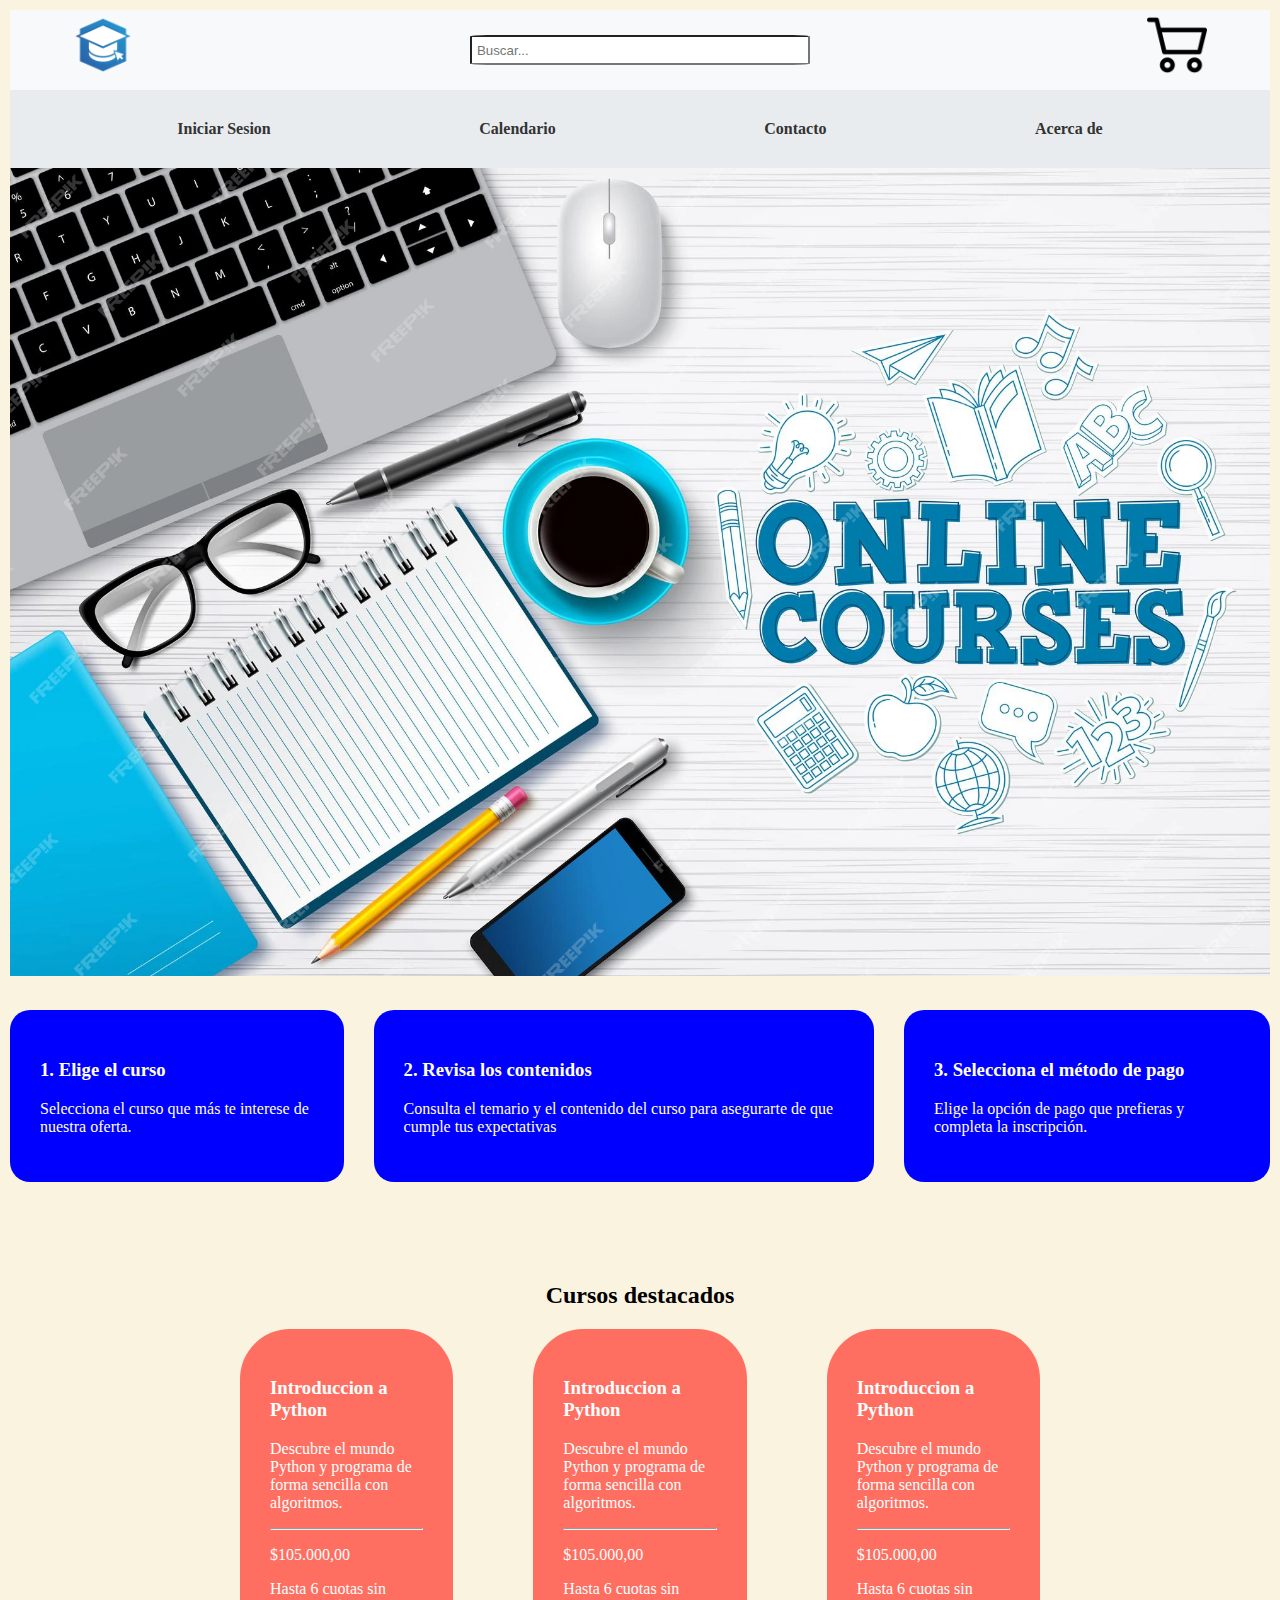
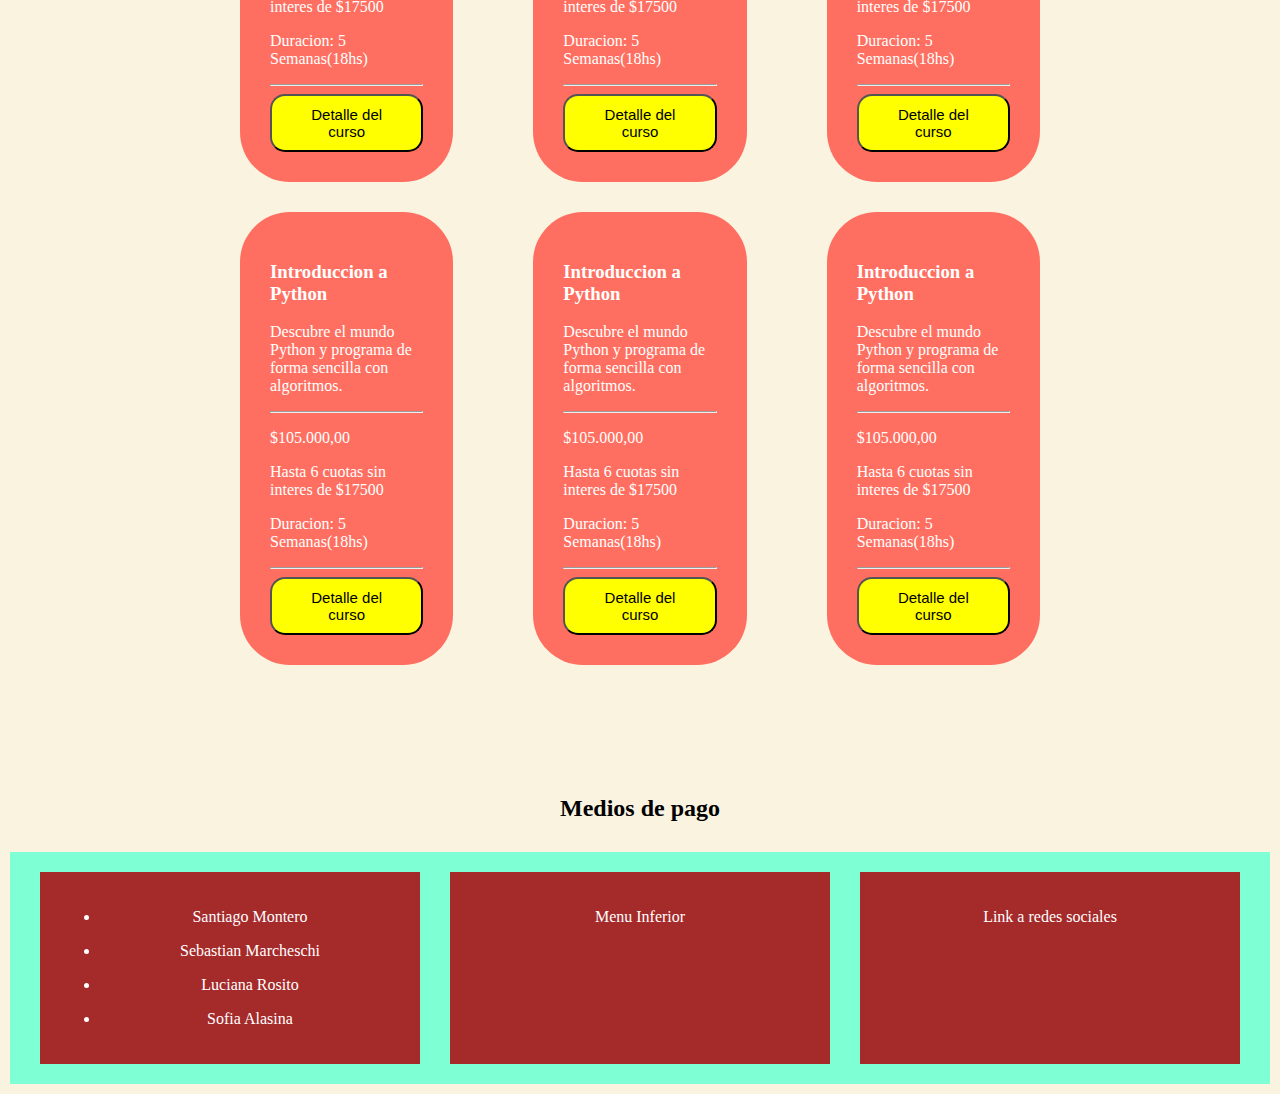
==== index.html @ d5eb5166 "first commit" ====
<!DOCTYPE html>
<html lang="en">

<head>
    <meta charset="UTF-8">
    <meta name="viewport" content="width=device-width, initial-scale=1.0">
    <link rel="stylesheet" type="text/css" href="./css/Style.css">
    <title>Pagina Inicio</title>
    <link rel="icon" href="./assets/icon/icono.png">
</head>

<body>
    <header>
        <nav>
            <div class="Logo">
                <img src="./assets/icon/logo.jpg" alt="Logo">
            </div>

            <input type="search" placeholder="Buscar...">

            <div class="Carrito">
                <img src="./assets/image/carrito.png" alt="Carrito">
            </div>
        </nav>
        <div class="menuprincipal">
            <a href="./pages/inicioSesion.html">Iniciar Sesion</a>
            <a href="./pages/calendario.html">Calendario</a>
            <a href="#">Contacto</a>
            <a href="#">Acerca de</a>
        </div>
    </header>
    <main>
        <div class="img_Menu">

            <img src="./assets/image/Cursos_online_banner.jpg" alt="Menu">
        </div>
        <section>
            <div class="Pasos">

                <div class="Columna1 paso">
                    <h3>1. Elige el curso</h3>
                    <p>Selecciona el curso que más te interese de nuestra oferta.</p>
                </div>


                <div class="Columna2 paso">
                    <h3>2. Revisa los contenidos</h3>
                    <p>Consulta el temario y el contenido del curso para asegurarte de que cumple tus expectativas</p>

                </div>


                <div class="Columna3 paso">
                    <h3>3. Selecciona el método de pago</h3>
                    <p>Elige la opción de pago que prefieras y completa la inscripción.</p>
                </div>
            </div>


            <h2>Cursos destacados</h2>
            <div class="Cursos">
                <div class="C1 estiloscursos">
                    <h3>Introduccion a Python</h3>
                    <p>Descubre el mundo Python y programa de forma sencilla con algoritmos.</p>
                    <hr>
                    <p>$105.000,00</p>
                    <p>Hasta 6 cuotas sin interes de $17500</p>
                    <p>Duracion: 5 Semanas(18hs)</p>
                    <hr>
                    <a href="./pages/detalleDeCursoPython.html">
                        <button>Detalle del curso</button>
                    </a>
                </div>
                <div class="C2 estiloscursos">
                    <h3>Introduccion a Python</h3>
                    <p>Descubre el mundo Python y programa de forma sencilla con algoritmos.</p>
                    <hr>
                    <p>$105.000,00</p>
                    <p>Hasta 6 cuotas sin interes de $17500</p>
                    <p>Duracion: 5 Semanas(18hs)</p>
                    <hr>
                    <button>Detalle del curso</button>
                </div>
                <div class="C3 estiloscursos">
                    <h3>Introduccion a Python</h3>
                    <p>Descubre el mundo Python y programa de forma sencilla con algoritmos.</p>
                    <hr>
                    <p>$105.000,00</p>
                    <p>Hasta 6 cuotas sin interes de $17500</p>
                    <p>Duracion: 5 Semanas(18hs)</p>
                    <hr>
                    <button>Detalle del curso</button>
                </div>
            </div>

            <div class="Cursos2">
                <div class="C4 estiloscursos">
                    <h3>Introduccion a Python</h3>
                    <p>Descubre el mundo Python y programa de forma sencilla con algoritmos.</p>
                    <hr>
                    <p>$105.000,00</p>
                    <p>Hasta 6 cuotas sin interes de $17500</p>
                    <p>Duracion: 5 Semanas(18hs)</p>
                    <hr>
                    <button>Detalle del curso</button>
                </div>
                <div class="C5 estiloscursos">
                    <h3>Introduccion a Python</h3>
                    <p>Descubre el mundo Python y programa de forma sencilla con algoritmos.</p>
                    <hr>
                    <p>$105.000,00</p>
                    <p>Hasta 6 cuotas sin interes de $17500</p>
                    <p>Duracion: 5 Semanas(18hs)</p>
                    <hr>
                    <button>Detalle del curso</button>
                </div>
                <div class="C6 estiloscursos">
                    <h3>Introduccion a Python</h3>
                    <p>Descubre el mundo Python y programa de forma sencilla con algoritmos.</p>
                    <hr>
                    <p>$105.000,00</p>
                    <p>Hasta 6 cuotas sin interes de $17500</p>
                    <p>Duracion: 5 Semanas(18hs)</p>
                    <hr>
                    <button>Detalle del curso</button>
                </div>
            </div>

            <article>
                <h2>Medios de pago</h2>
                <div class="Pagos">

                </div>
            </article>
        </section>
    </main>

    <footer>
        <div class="Nosotros">
            <div class="Datos paso2">
                <ul>
                    <li>
                        <p>Santiago Montero</p>
                    </li>
                    <li>
                        <p>Sebastian Marcheschi</p>
                    </li>
                    <li>
                        <p>Luciana Rosito</p>
                    </li>
                    <li>
                        <p> Sofia Alasina</p>
                    </li>
                </ul>

            </div>
            <div class="Menu paso2">
                <p>Menu Inferior</p>
            </div>
            <div class="Redes paso2">
                <p>Link a redes sociales</p>
            </div>
        </div>
    </footer>

</body>

</html>
---- css/Style.css ----
body {
    padding: 10px;
    margin: 0px;
    background-color: #FAF3E0;
}

header {
    background-color: yellow;
}

nav {
    display: flex;
    align-items: center;
    justify-content: space-between;
    padding-top: 5px;
    padding-bottom: 5px;
    padding-left: 5%;
    padding-right: 5%;
    background-color: #f8f9fa;
}

header nav input[type="search"] {
    padding: 5px;
    width: 30%;
    height: 30px;
    border-radius: 5%;
    outline: none;
}

header nav .Carrito {
    display: flex;
    width: -100px;
    height: 60px;
    padding-bottom: 10px;

}

header nav .Logo {
    display: flex;
    width: -100px;
    height: 60px;
    padding-bottom: 10px;
}

header .menuprincipal {
    display: flex;
    justify-content: space-around;
    /* Espacio uniforme entre los elementos */
    padding: 20px 5%;
    /* Relleno opcional */
    background-color: #e9ecef;
}

.menuprincipal a {
    text-decoration: none;
    color: #333;
    padding: 10px;
    font-weight: bold;
}

.menuprincipal a:hover {
    color: #007bff;
}

.img_Menu img {
    width: 100%;
}

/*Forma de div*/

section .Pasos {
    display: flex;
    flex-direction: row;
    flex-wrap: nowrap;
    justify-content: space-between;
    padding-top: 30px;
    gap: 30px;
}

/* Clase para "Pasos"*/
.paso {
    padding: 30px;
    background-color: blue;
    color: white;
    border-radius: 20px;
}


section h2 {
    padding-top: 80px;
    text-align: center;

}

section .Cursos {
    display: flex;
    flex-direction: row;
    flex-wrap: nowrap;
    justify-content: space-between;
    padding: 0px 190px;
}
.estiloscursos{
    padding: 30px;
    margin: 0px 40px;
    background-color: #FF6F61;
    color: white;
    flex: 1;
    border-radius: 50px;
}

button{
    border-radius: 15px;
    background-color: yellow;
    padding: 10px 20px;
    font-size: 15px;
    cursor: pointer;
}

button:hover{
    background-color: #007bff;
}


section .Cursos2 {
    display: flex;
    flex-direction: row;
    flex-wrap: nowrap;
    justify-content: space-between;
    padding: 30px 190px;
}


footer {
    padding-top: 10px;
}

footer .Nosotros {
    display: flex;
    flex-direction: row;
    flex-wrap: wrap;
    justify-content: space-between;
    padding: 20px 30px;
    gap: 30px;
    background-color: aquamarine;
}

footer .Nosotros .paso2 {
    background-color: brown;
    padding: 20px;
    color: white;
    flex: 1;
    text-align: center;
}
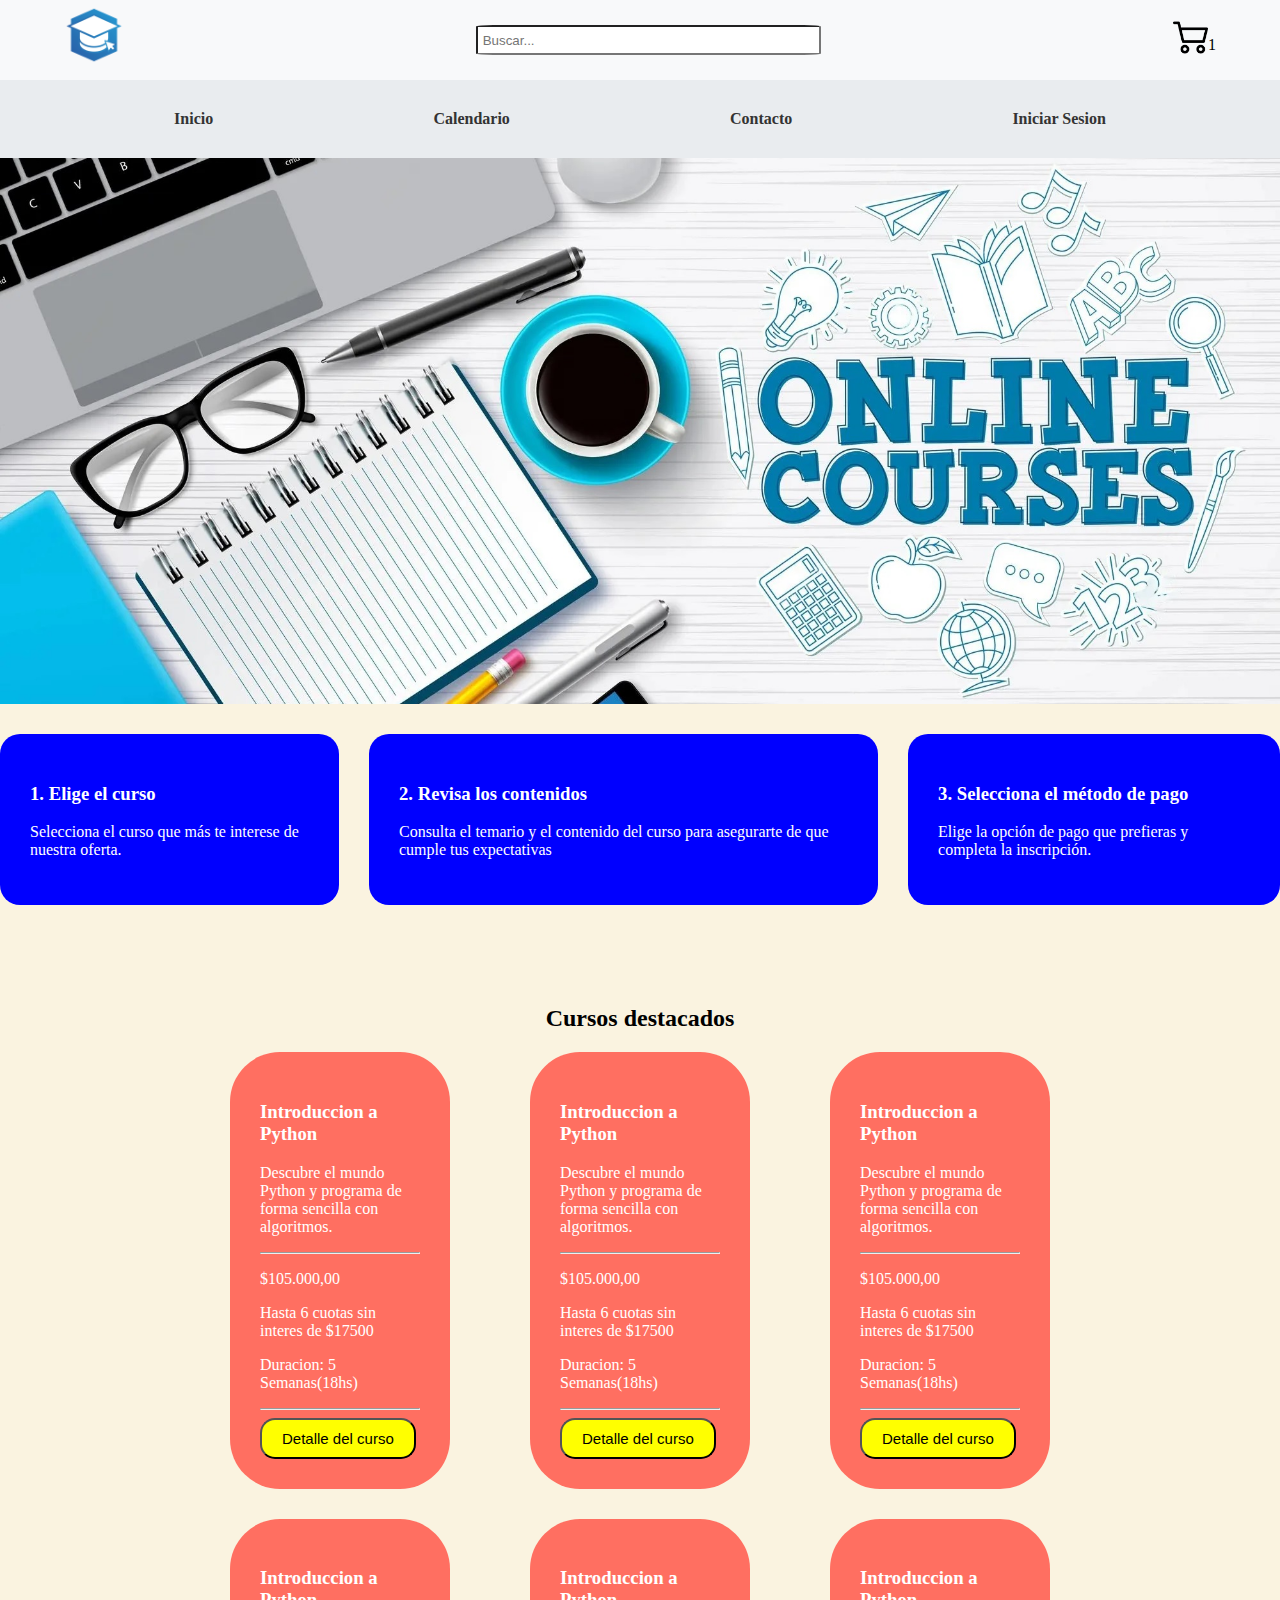
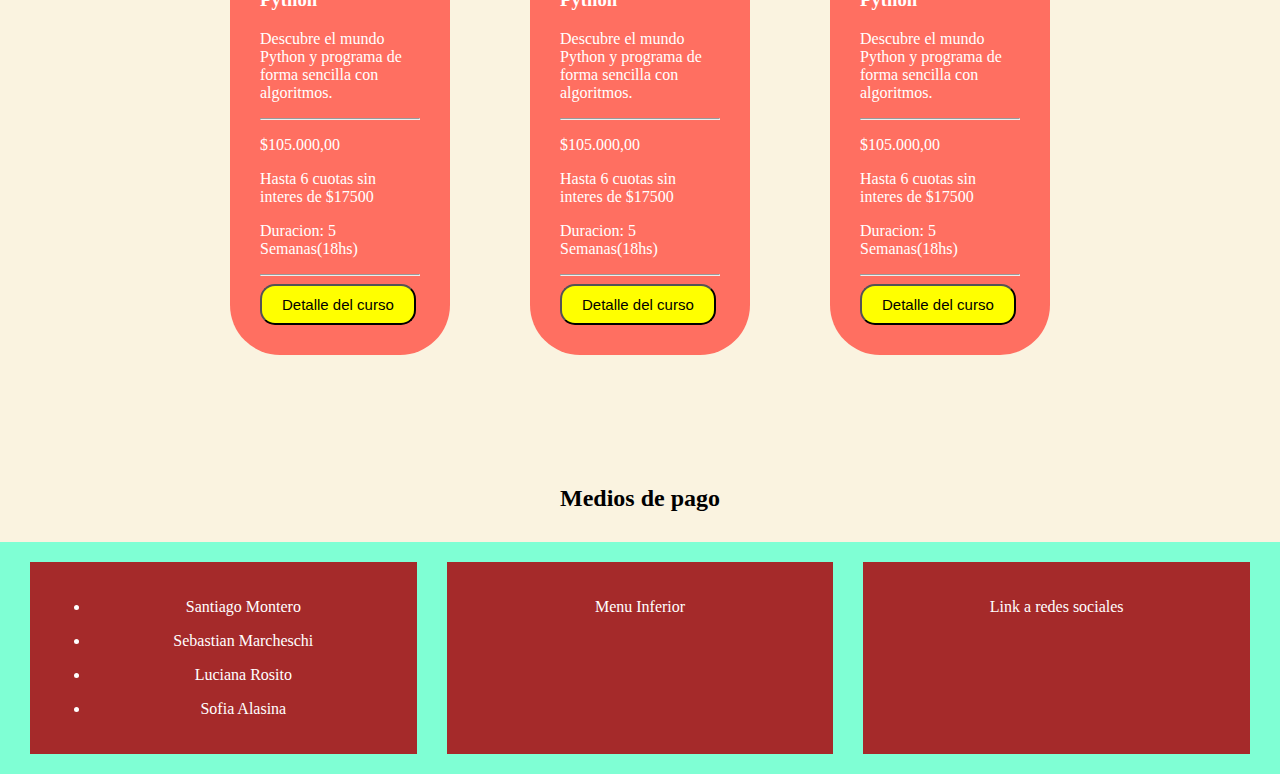
==== commit e722e196: "Add files via upload" ====
--- a/index.html
+++ b/index.html
@@ -20,13 +20,14 @@
 
             <div class="Carrito">
                 <img src="./assets/image/carrito.png" alt="Carrito">
+                <p>1</p>
             </div>
         </nav>
         <div class="menuprincipal">
+            <a href="#">Inicio</a>
+            <a href="./pages/calendario.html">Calendario</a>
+            <a href="./pages/paginaContacto.html">Contacto</a>
             <a href="./pages/inicioSesion.html">Iniciar Sesion</a>
-            <a href="./pages/calendario.html">Calendario</a>
-            <a href="#">Contacto</a>
-            <a href="#">Acerca de</a>
         </div>
     </header>
     <main>
@@ -165,4 +166,4 @@
 
 </body>
 
-</html>
+</html>--- a/css/Style.css
+++ b/css/Style.css
@@ -1,5 +1,5 @@
 body {
-    padding: 10px;
+    padding: 0px;
     margin: 0px;
     background-color: #FAF3E0;
 }
@@ -29,10 +29,17 @@
 
 header nav .Carrito {
     display: flex;
-    width: -100px;
     height: 60px;
-    padding-bottom: 10px;
+}
 
+header nav .Carrito img {
+    width: 35px;
+    height: 35px;
+    padding-top: 10px;
+}
+
+header nav .Carrito p{
+    padding-top: 10px;
 }
 
 header nav .Logo {
@@ -63,7 +70,9 @@
 }
 
 .img_Menu img {
-    width: 100%;
+    display: block;
+    max-width: 100%;
+    height: auto;
 }
 
 /*Forma de div*/
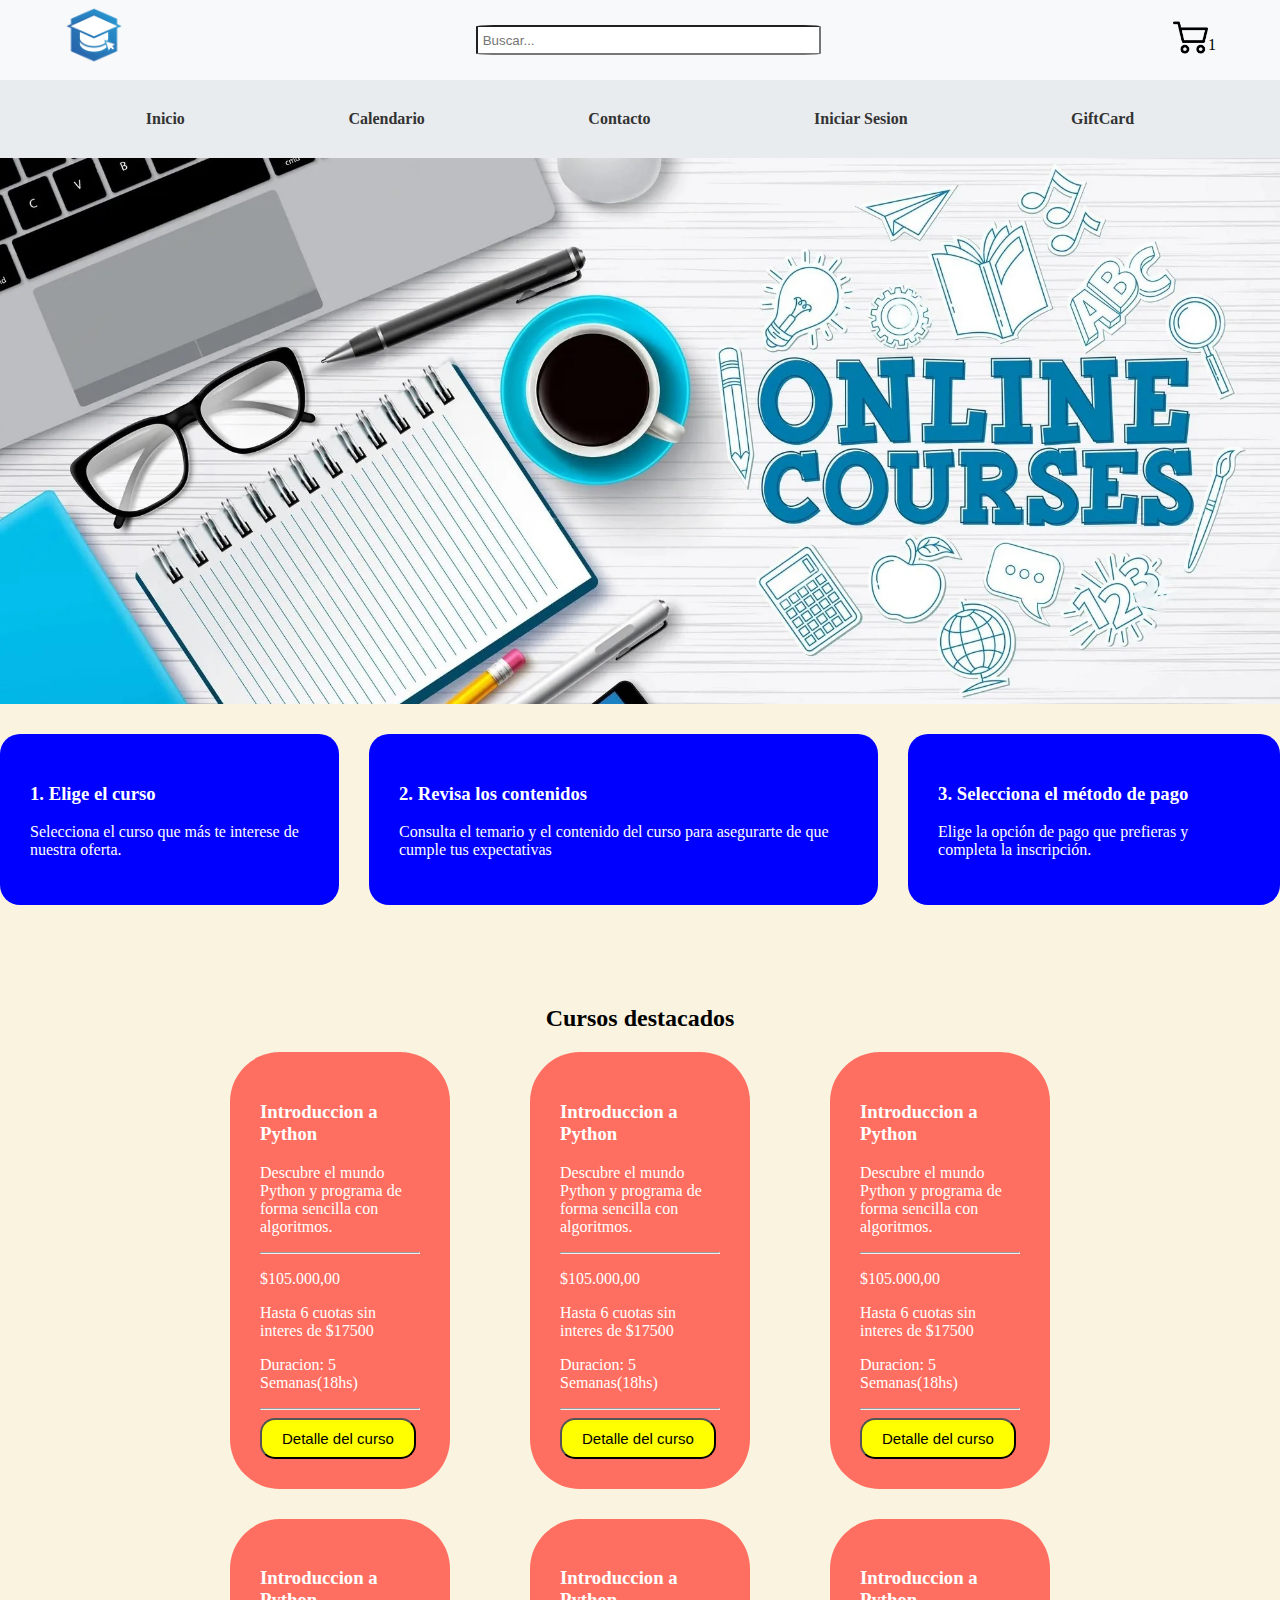
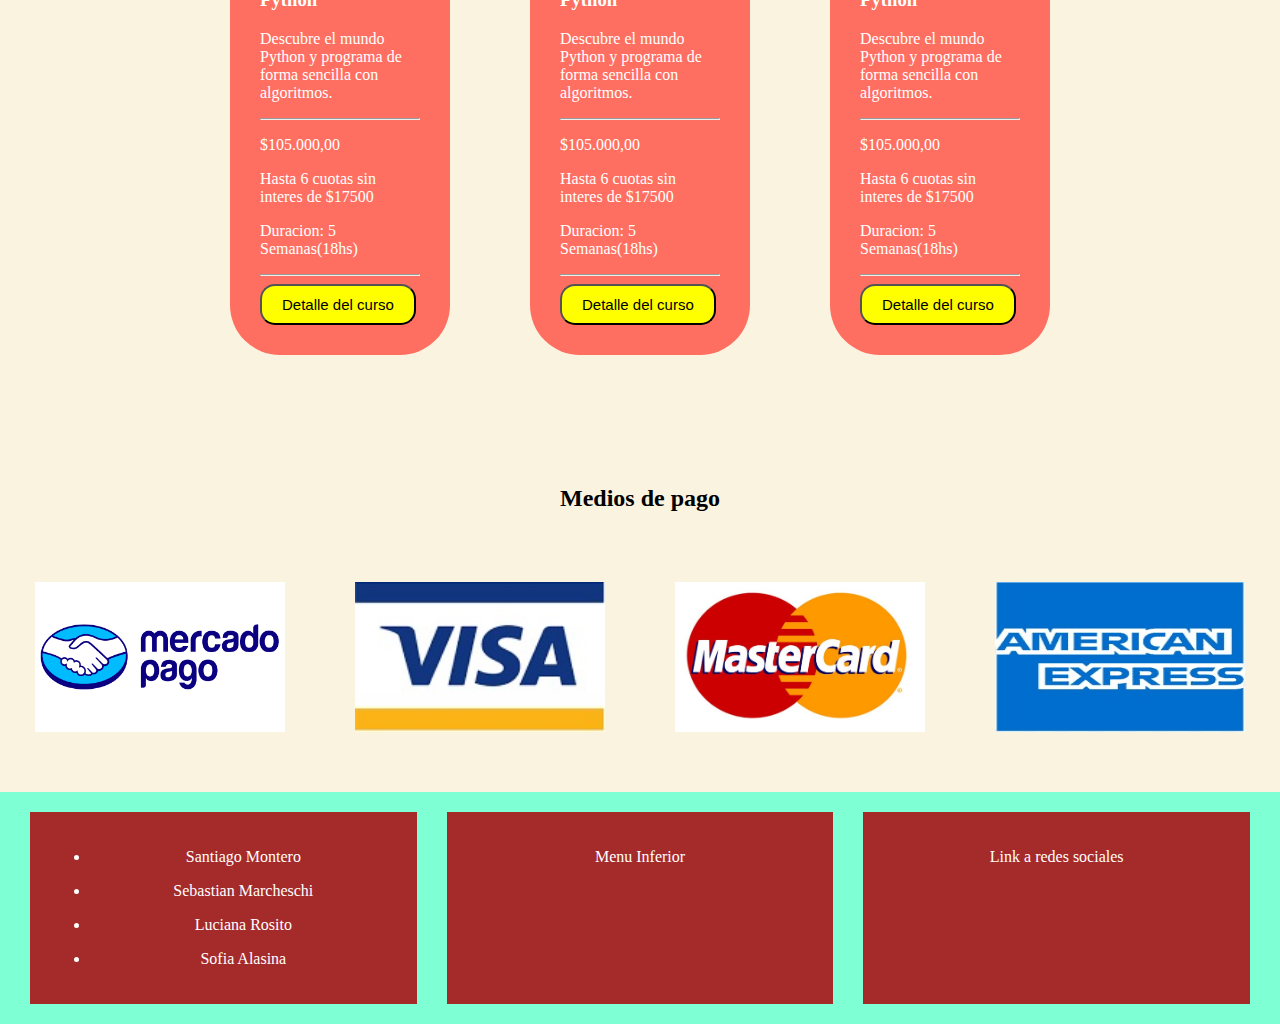
==== commit c4b5a3ef: "Update index.html" ====
--- a/index.html
+++ b/index.html
@@ -24,10 +24,11 @@
             </div>
         </nav>
         <div class="menuprincipal">
-            <a href="#">Inicio</a>
+            <a href="./index.html">Inicio</a>
             <a href="./pages/calendario.html">Calendario</a>
             <a href="./pages/paginaContacto.html">Contacto</a>
             <a href="./pages/inicioSesion.html">Iniciar Sesion</a>
+            <a href="./pages/giftCard.html">GiftCard</a>
         </div>
     </header>
     <main>
@@ -130,7 +131,10 @@
             <article>
                 <h2>Medios de pago</h2>
                 <div class="Pagos">
-
+                    <div class="MercadoPago ajuste"><img src="./assets/image/mercagopago.jpg" alt="MP"></div>
+                    <div class="Visa ajuste"><img src="./assets/fondosCard/visa-logo.jpg" alt="Visa"></div>
+                    <div class="Mastercard ajuste"><img src="./assets/fondosCard/mastercard-logo.jpg" alt="Mastercard"></div>
+                    <div class="AmericanExpress ajuste"><img src="./assets/fondosCard/American-logo.jpg" alt="American"></div>
                 </div>
             </article>
         </section>
--- a/css/Style.css
+++ b/css/Style.css
@@ -138,6 +138,24 @@
     padding: 30px 190px;
 }
 
+article .Pagos{
+    display: flex;
+    justify-content: space-around;
+    align-items: center;
+    padding-bottom: 50px;
+    padding-top: 50px;
+}
+
+.ajuste{
+    width: 250px;
+    height: 150px;
+    overflow: hidden; 
+}
+
+.ajuste img {
+    width: 100%; /* Ancho completo del contenedor */
+    height: 100%; /* Alto completo del contenedor */
+}
 
 footer {
     padding-top: 10px;
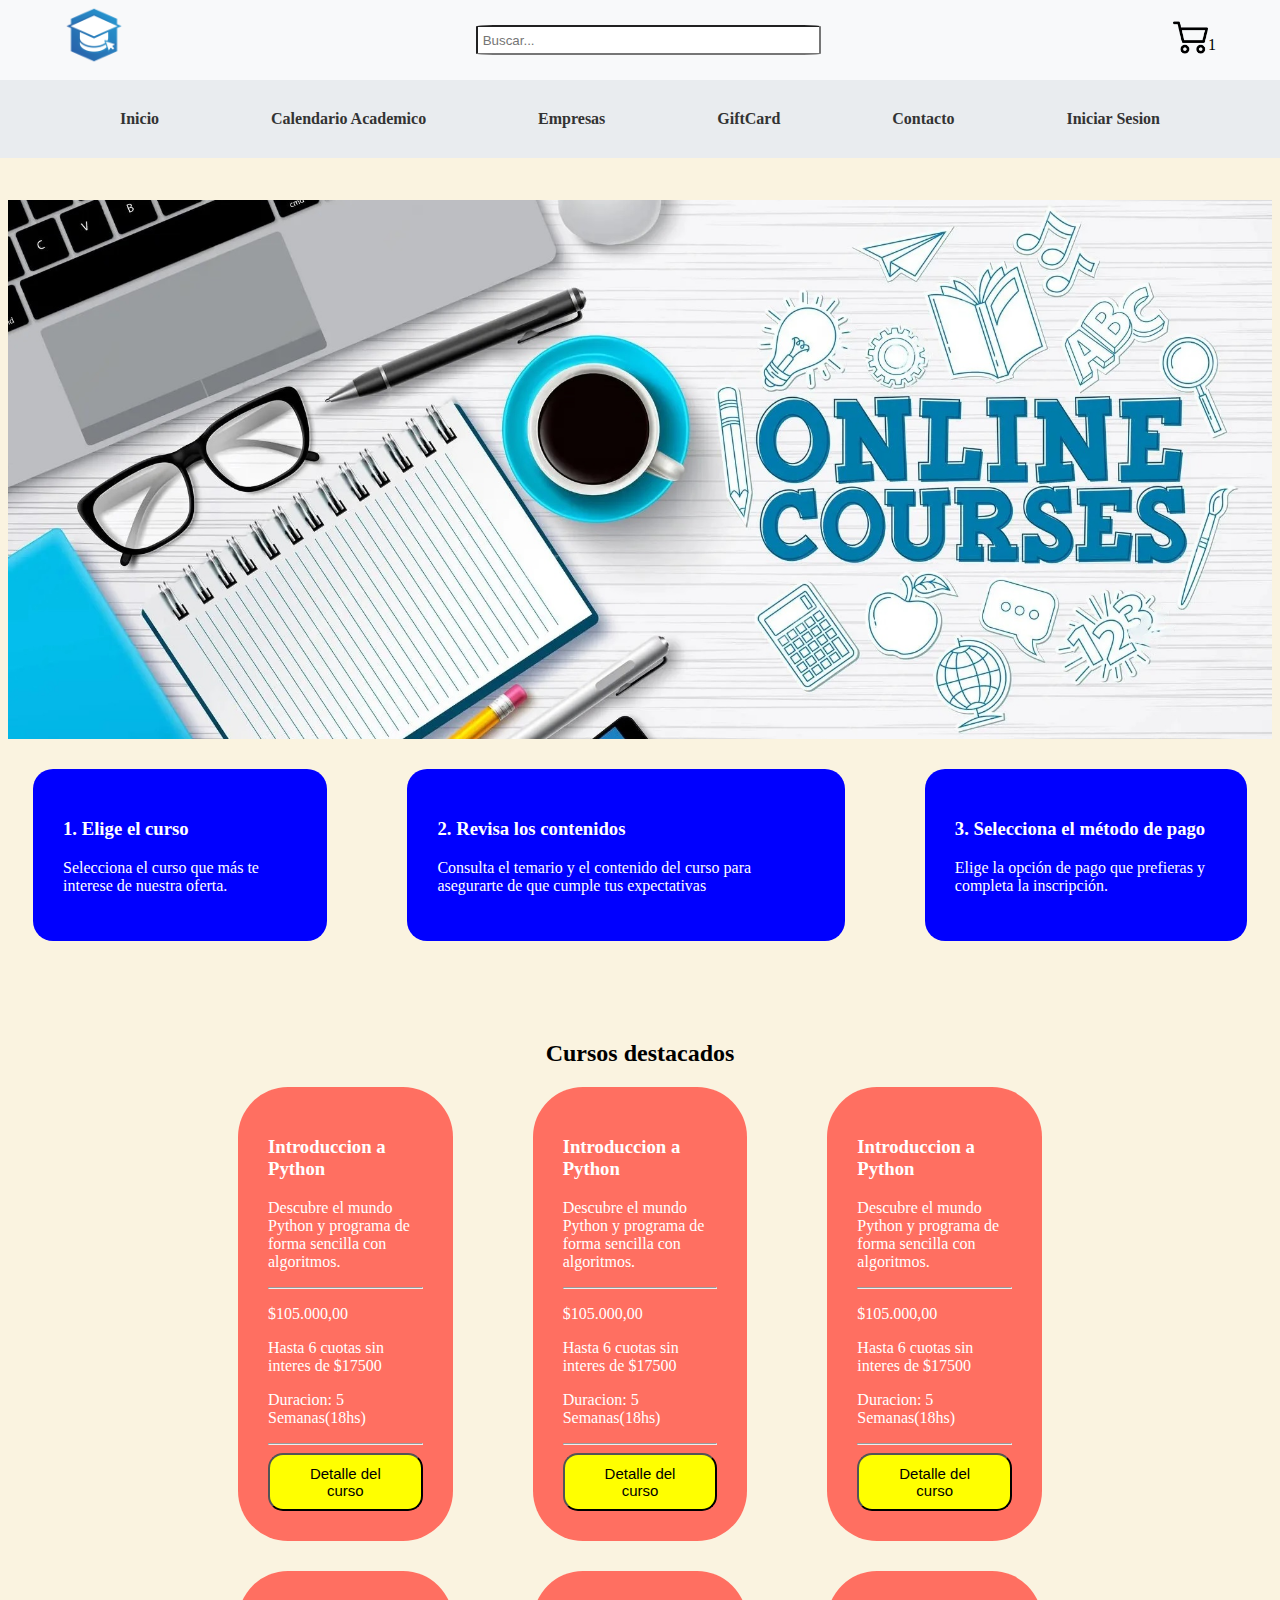
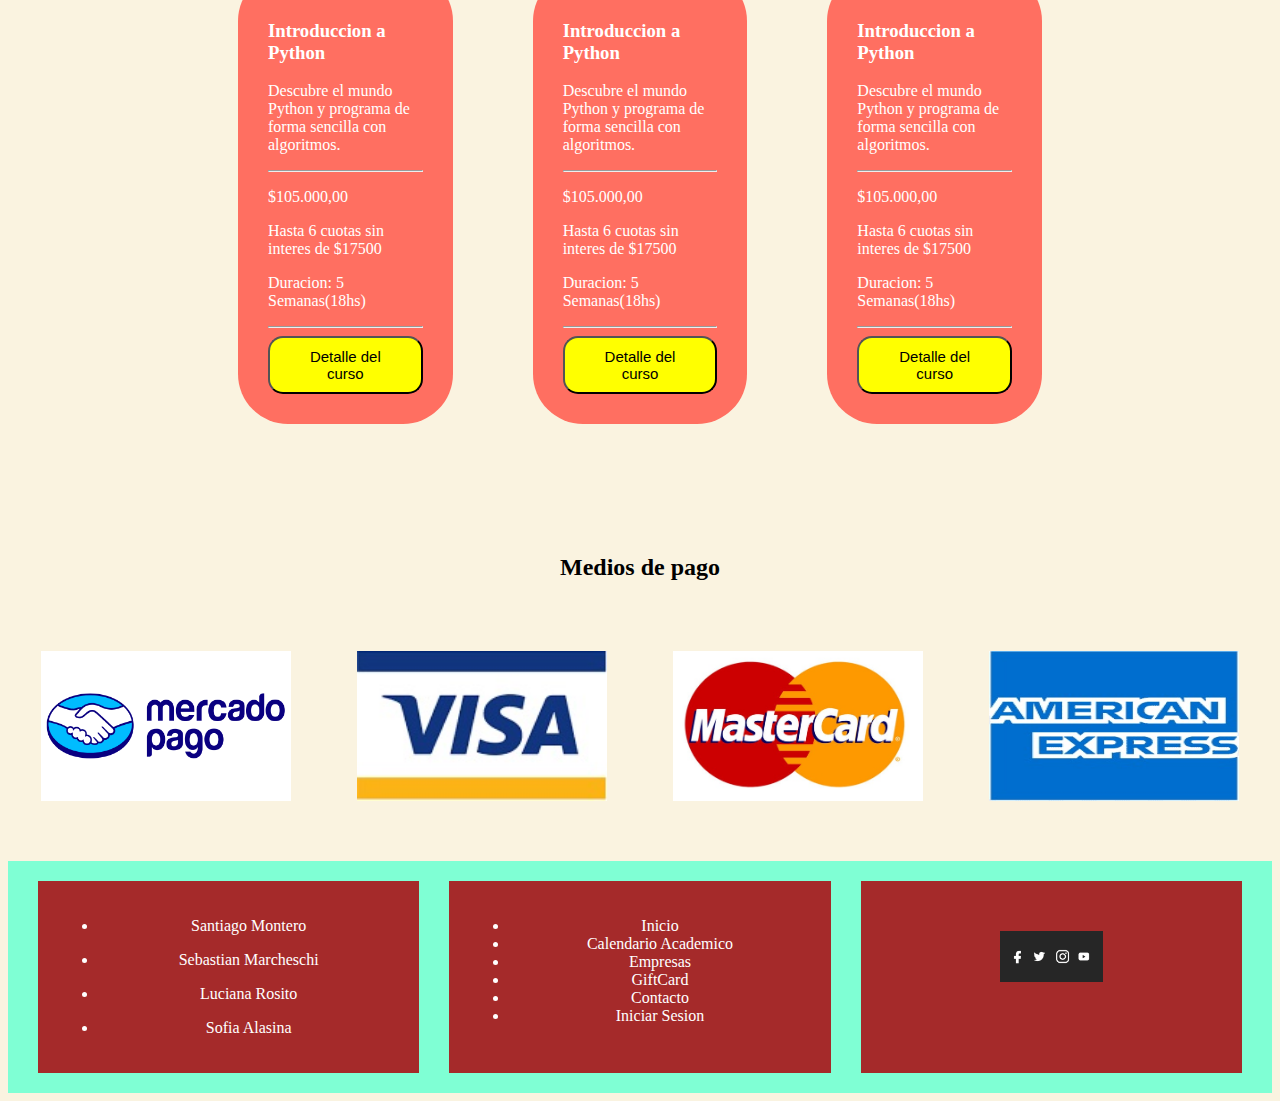
==== commit 9c4c1948: "Update!" ====
--- a/index.html
+++ b/index.html
@@ -16,7 +16,9 @@
                 <img src="./assets/icon/logo.jpg" alt="Logo">
             </div>
 
-            <input type="search" placeholder="Buscar...">
+            
+            <input type="search"placeholder="Buscar...">
+            
 
             <div class="Carrito">
                 <img src="./assets/image/carrito.png" alt="Carrito">
@@ -25,10 +27,11 @@
         </nav>
         <div class="menuprincipal">
             <a href="./index.html">Inicio</a>
-            <a href="./pages/calendario.html">Calendario</a>
+            <a href="./pages/calendario.html">Calendario Academico</a>
+            <a href="./pages/CursosparaEmpresas.html">Empresas</a>
+            <a href="./pages/giftCard.html">GiftCard</a>
             <a href="./pages/paginaContacto.html">Contacto</a>
             <a href="./pages/inicioSesion.html">Iniciar Sesion</a>
-            <a href="./pages/giftCard.html">GiftCard</a>
         </div>
     </header>
     <main>
@@ -160,10 +163,17 @@
 
             </div>
             <div class="Menu paso2">
-                <p>Menu Inferior</p>
+                <ul>
+                    <li><a href="./index.html">Inicio</a></li>
+                    <li><a href="./pages/calendario.html">Calendario Academico</a></li>
+                    <li><a href="./pages/CursosparaEmpresas.html">Empresas</a></li>
+                    <li><a href="./pages/giftCard.html">GiftCard</a></li>
+                    <li><a href="./pages/paginaContacto.html">Contacto</a></li>
+                    <li><a href="./pages/inicioSesion.html">Iniciar Sesion</a></li> 
+                </ul>
             </div>
             <div class="Redes paso2">
-                <p>Link a redes sociales</p>
+                <img src="./assets/image/redes.jpg" alt="redes">
             </div>
         </div>
     </footer>
--- a/css/Style.css
+++ b/css/Style.css
@@ -1,11 +1,17 @@
 body {
     padding: 0px;
-    margin: 0px;
+    margin-top: 200px;
     background-color: #FAF3E0;
 }
 
 header {
-    background-color: yellow;
+    background-color: #FAF3E0;
+    position: fixed;
+    top: 0;
+    left: 0;
+    width: 100%;
+    margin-bottom: 100px;
+    
 }
 
 nav {
@@ -92,6 +98,7 @@
     background-color: blue;
     color: white;
     border-radius: 20px;
+    margin: 0px 25px;
 }
 
 
@@ -178,3 +185,25 @@
     flex: 1;
     text-align: center;
 }
+
+footer .Menu{
+    display: flex;
+    flex-direction: column;
+}
+
+footer .Menu a{
+    color: white;
+    text-decoration: none;
+    cursor: pointer;
+}
+
+footer .Menu ul :hover{
+    color: #007bff;
+}
+
+
+footer .Redes img{
+    width: 30%;
+    padding: 30px;
+    cursor: pointer;
+}